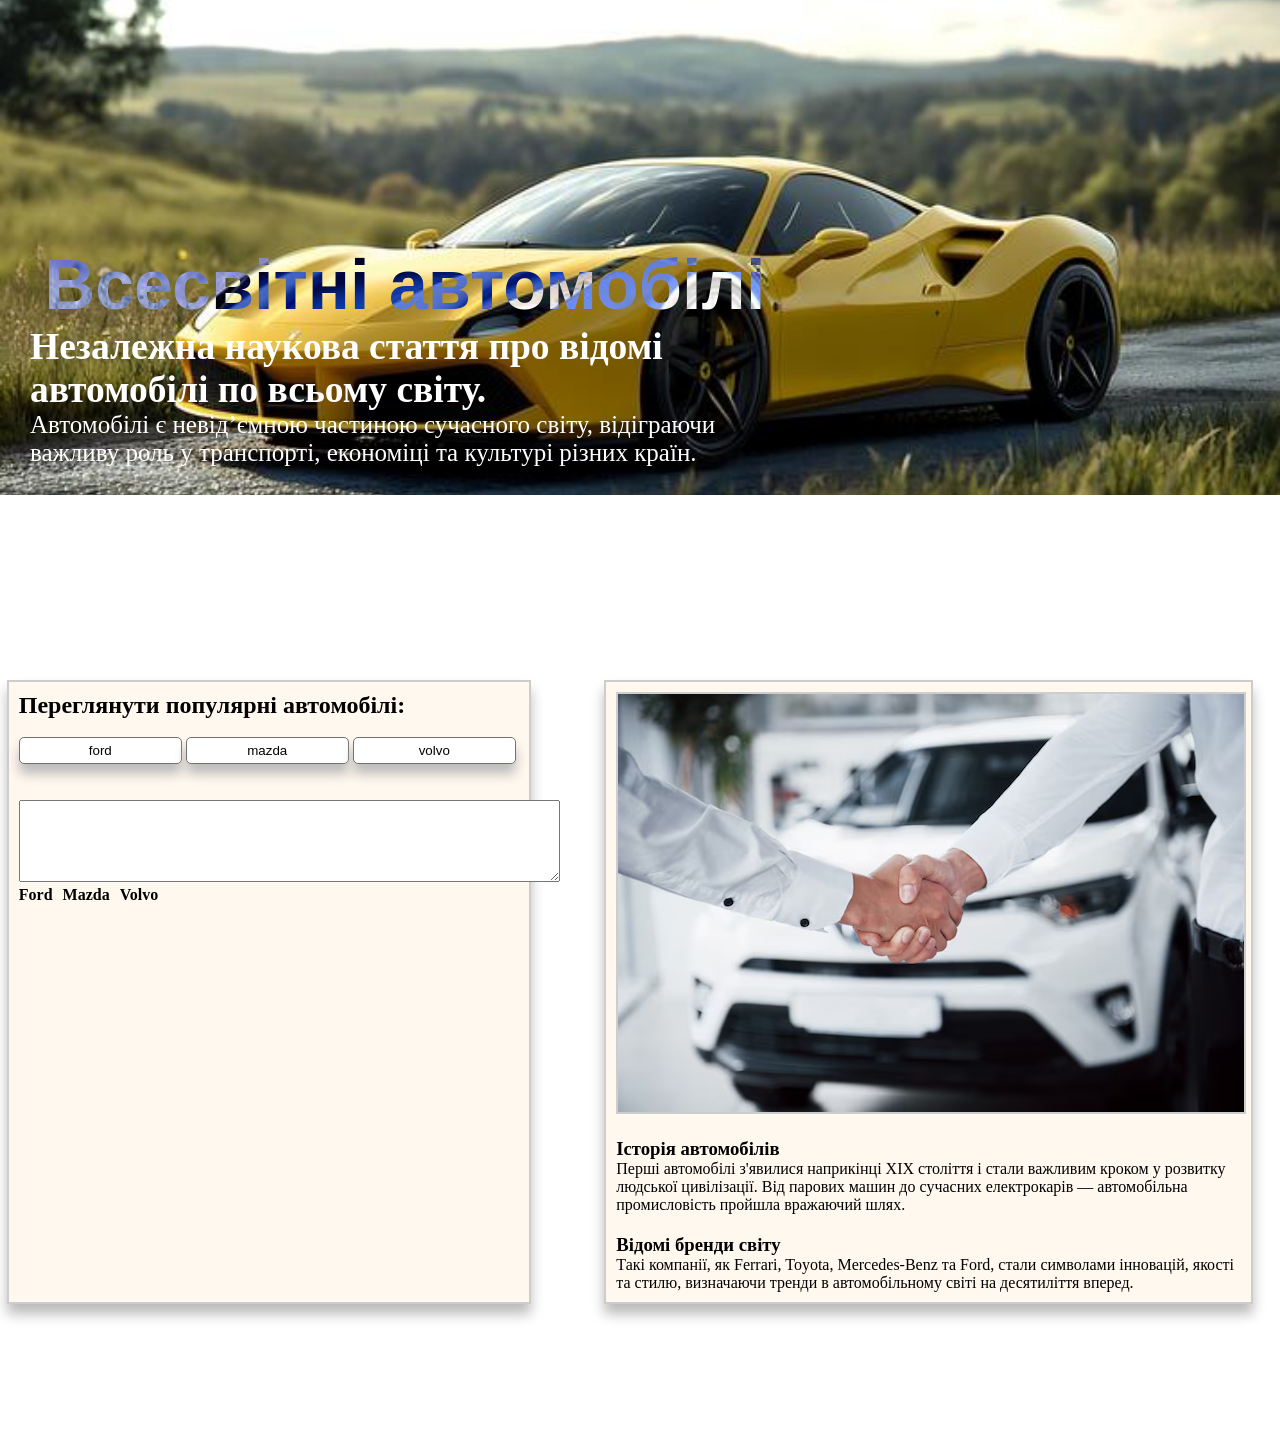
==== index.html @ 02c8e69c "commit" ====
<!DOCTYPE html>
<html>

<head>
    <title>javascript окно</title>
    <link rel="stylesheet" href="style.css">
    <script type="text/javascript" src="script.js"></script>
</head>

<body>
    <header>
        <div class="headerbox">
            <h1>Всесвітні автомобілі</h1>
            <h2 style="color: #fff;">Незалежна наукова стаття про відомі автомобілі по всьому світу.</h2>
            <p style="color: #fff;">Автомобілі є невід’ємною частиною сучасного світу, відіграючи важливу роль у
                транспорті, економіці та
                культурі різних країн.</p>
        </div>
    </header>

    <main>
        <div class="conteiner">
            <div class="left-block">
                <form name="forma13">
                    <h2>Переглянути популярні автомобілі:</h2><br>
                    <input class="formbutton" type="button" value="ford" onclick="openCar('ford')" />
                    <input class="formbutton" type="button" value="mazda" onclick="openCar('mazda')" />
                    <input class="formbutton" type="button" value="volvo" onclick="openCar('volvo')" />
                </form><br><br>

                <form name="forma1">
                    <textarea name="desc" cols="63" rows="4" style="padding: 10px;"></textarea>
                </form>
                <ul class="list">
                    <li onmouseover="schowDesc(forma1, 'Ford — американський бренд,'+' відомий доступними та надійними автомобілями.');"
                        onmouseout="remove(forma1);"><strong>Ford</strong></li>
                    <li onmouseover="schowDesc(forma1, 'Mazda — японський виробник, що поєднує інновації з драйверським задоволенням.');"
                        onmouseout="remove(forma1);"><strong>Mazda</strong></li>
                    <li onmouseover="schowDesc(forma1, 'Volvo — шведський бренд, символ безпеки, якості та скандинавського стилю.');"
                        onmouseout="remove(forma1);"><strong>Volvo</strong></li>
                </ul>
                <script src="script-autos.js"></script>

            </div>

            <div class="right-block">
                <div class="box-img">
                    <img src="./images/image.png" alt="">
                </div>
                <section>
                    <h3>Історія автомобілів</h3>
                    <p>Перші автомобілі з'явилися наприкінці XIX століття і стали важливим кроком у розвитку людської
                        цивілізації. Від парових машин до сучасних електрокарів — автомобільна промисловість пройшла
                        вражаючий шлях.</p>
                </section>
                <section>
                    <h3>Відомі бренди світу</h3>
                    <p>Такі компанії, як Ferrari, Toyota, Mercedes-Benz та Ford, стали символами інновацій, якості та
                        стилю,
                        визначаючи тренди в автомобільному світі на десятиліття вперед.</p>
                </section>
            </div>
        </div>
    </main>
    <footer></footer>
</body>

</html>
---- style.css ----
* {
    margin: 0;
    padding: 0;
}

body {}

header {
    background: url(./images/foto.png);
    width: 100%;
    height: 500px;
    background-size: cover;
    background-repeat: no-repeat;
    background-position: center;
    top: -35px;
    position: relative;
}

.headerbox {
    margin: 30px;
    color: #111;
    /* left: 36px; */
    position: relative;
    width: 750px;
    bottom: -250px;
    font-size: 25px;
}

header h1 {
    color: #ffffff;
    font-family: sans-serif;
    mix-blend-mode: difference;

}

.conteiner {
    display: flex;
    justify-content: space-around;
    left: 0px;
}

.left-block {
    width: 500px;
    height: auto;
    position: relative;
    left: -20px;
    padding: 10px;
    background: #fff8ee;
    border: 2px solid #cdcdcd;
    box-shadow: 0 10px 12px #bcbbbb;
}

.list {
    display: flex;
    list-style: none;
    /* Прибирає кружечки */
    gap: 10px;
    /* Відстань між пунктами */
    padding: 0;
    margin: 0;
}

.right-block {
    width: 625px;
    height: auto;
    padding: 10px;
    background: #fff8ee;
    position: relative;
    border: 2px solid #cdcdcd;
    box-shadow: 0 10px 12px #bcbbbb;
}

.box-img img {
    border: 2px solid #cdcdcd;
}

section {
    width: 635px;
    margin: 20px 20px 0 0;
}

main {
    /* background: #eaeaea; */
    margin: 150px 0 150px 0;
}

.formbutton {
    padding: 5px;
    width: 163px;
    background: #ffffff;
    border: 1px solid #727272;
    border-radius: 5px;
    box-shadow: 0 10px 12px #bcbbbb;
}

.bg-box-0,
.bg-box1,
.bg-box-2 {
    width: 100%;
    height: 400px;
    
}
.bg-box-0,
.bg-box1,
.bg-box-2, h1 {
    text-align: center;
    top: 50%;
    position: relative;
    color: #fff;
    font-size: 70px;
    font-family: Verdana, Geneva, Tahoma, sans-serif;
}
.bg-box-0 {
    background: url(images/ford.png);
    background-position: center;
    background-size: cover;
}
.bg-box1 {
    background: url(images/mazda.png);
    background-position: center;
    background-size: cover;
}
.bg-box-2 {
    background: url(images/volvo.png);
    background-position: center;
    background-size: cover;
}
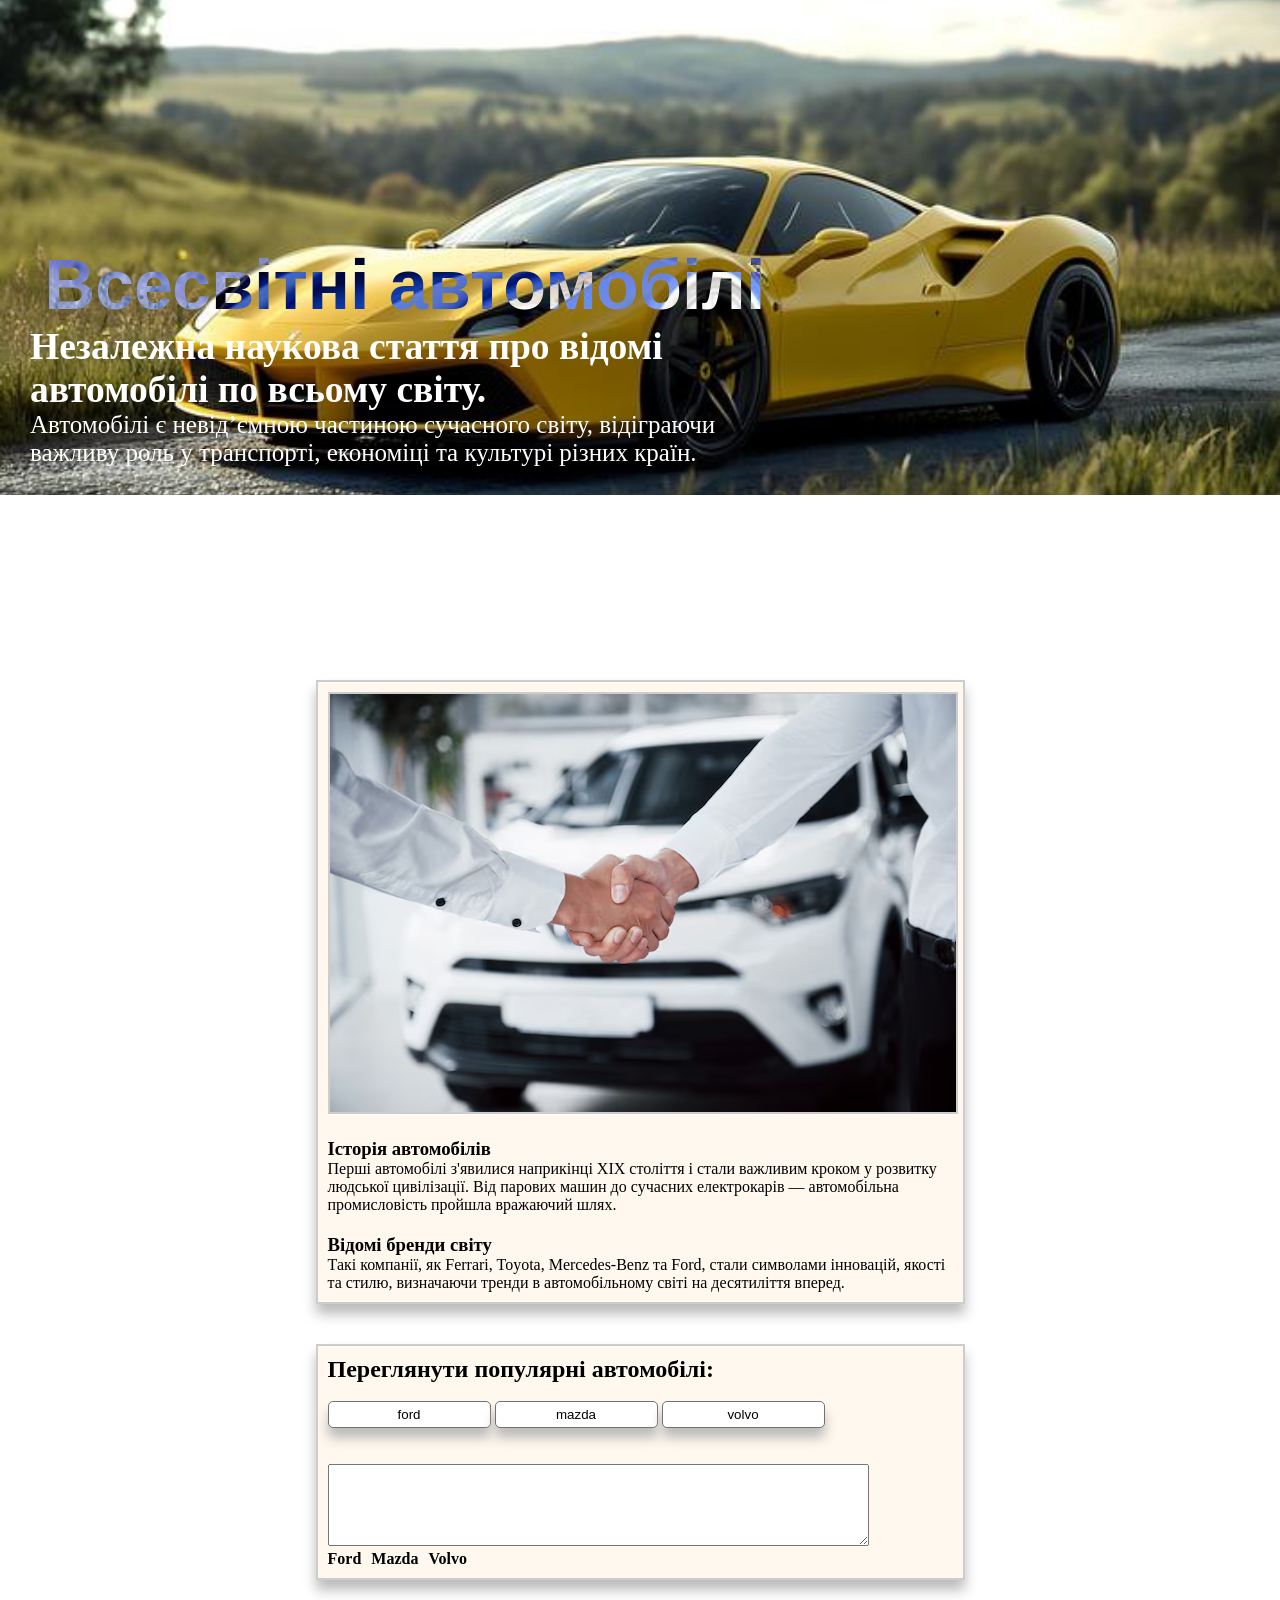
==== commit c9d83601: "newCommit text-auto and photo Volvo" ====
--- a/index.html
+++ b/index.html
@@ -20,28 +20,6 @@
 
     <main>
         <div class="conteiner">
-            <div class="left-block">
-                <form name="forma13">
-                    <h2>Переглянути популярні автомобілі:</h2><br>
-                    <input class="formbutton" type="button" value="ford" onclick="openCar('ford')" />
-                    <input class="formbutton" type="button" value="mazda" onclick="openCar('mazda')" />
-                    <input class="formbutton" type="button" value="volvo" onclick="openCar('volvo')" />
-                </form><br><br>
-
-                <form name="forma1">
-                    <textarea name="desc" cols="63" rows="4" style="padding: 10px;"></textarea>
-                </form>
-                <ul class="list">
-                    <li onmouseover="schowDesc(forma1, 'Ford — американський бренд,'+' відомий доступними та надійними автомобілями.');"
-                        onmouseout="remove(forma1);"><strong>Ford</strong></li>
-                    <li onmouseover="schowDesc(forma1, 'Mazda — японський виробник, що поєднує інновації з драйверським задоволенням.');"
-                        onmouseout="remove(forma1);"><strong>Mazda</strong></li>
-                    <li onmouseover="schowDesc(forma1, 'Volvo — шведський бренд, символ безпеки, якості та скандинавського стилю.');"
-                        onmouseout="remove(forma1);"><strong>Volvo</strong></li>
-                </ul>
-                <script src="script-autos.js"></script>
-
-            </div>
 
             <div class="right-block">
                 <div class="box-img">
@@ -60,6 +38,29 @@
                         визначаючи тренди в автомобільному світі на десятиліття вперед.</p>
                 </section>
             </div>
+
+            <div class="left-block">
+                <form name="forma13">
+                    <h2>Переглянути популярні автомобілі:</h2><br>
+                    <input class="formbutton" type="button" value="ford" onclick="openCar('ford')" />
+                    <input class="formbutton" type="button" value="mazda" onclick="openCar('mazda')" />
+                    <input class="formbutton" type="button" value="volvo" onclick="openCar('volvo')" />
+                </form><br><br>
+
+                <form name="forma1">
+                    <textarea name="desc" cols="63" rows="4" style="padding: 10px;"></textarea>
+                </form>
+                <ul class="list">
+                    <li onmouseover="showDesc(forma1, 'Ford — американський бренд,'+' відомий доступними та надійними автомобілями.');"
+                        onmouseout="remove(forma1);"><strong>Ford</strong></li>
+                    <li onmouseover="showDesc(forma1, 'Mazda — японський виробник, що поєднує інновації з драйверським задоволенням.');"
+                        onmouseout="remove(forma1);"><strong>Mazda</strong></li>
+                    <li onmouseover="showDesc(forma1, 'Volvo — шведський бренд, символ безпеки, якості та скандинавського стилю.');"
+                        onmouseout="remove(forma1);"><strong>Volvo</strong></li>
+                </ul>
+                <script src="script-autos.js"></script>
+
+            </div>
         </div>
     </main>
     <footer></footer>
--- a/style.css
+++ b/style.css
@@ -2,8 +2,6 @@
     margin: 0;
     padding: 0;
 }
-
-body {}
 
 header {
     background: url(./images/foto.png);
@@ -35,15 +33,18 @@
 
 .conteiner {
     display: flex;
+    flex-direction: column;
+    row-gap: 40px;
+    align-items: center;
     justify-content: space-around;
-    left: 0px;
+    /* left: 0px; */
 }
 
 .left-block {
-    width: 500px;
+    width: 625px;
     height: auto;
     position: relative;
-    left: -20px;
+    /* left: -20px; */
     padding: 10px;
     background: #fff8ee;
     border: 2px solid #cdcdcd;
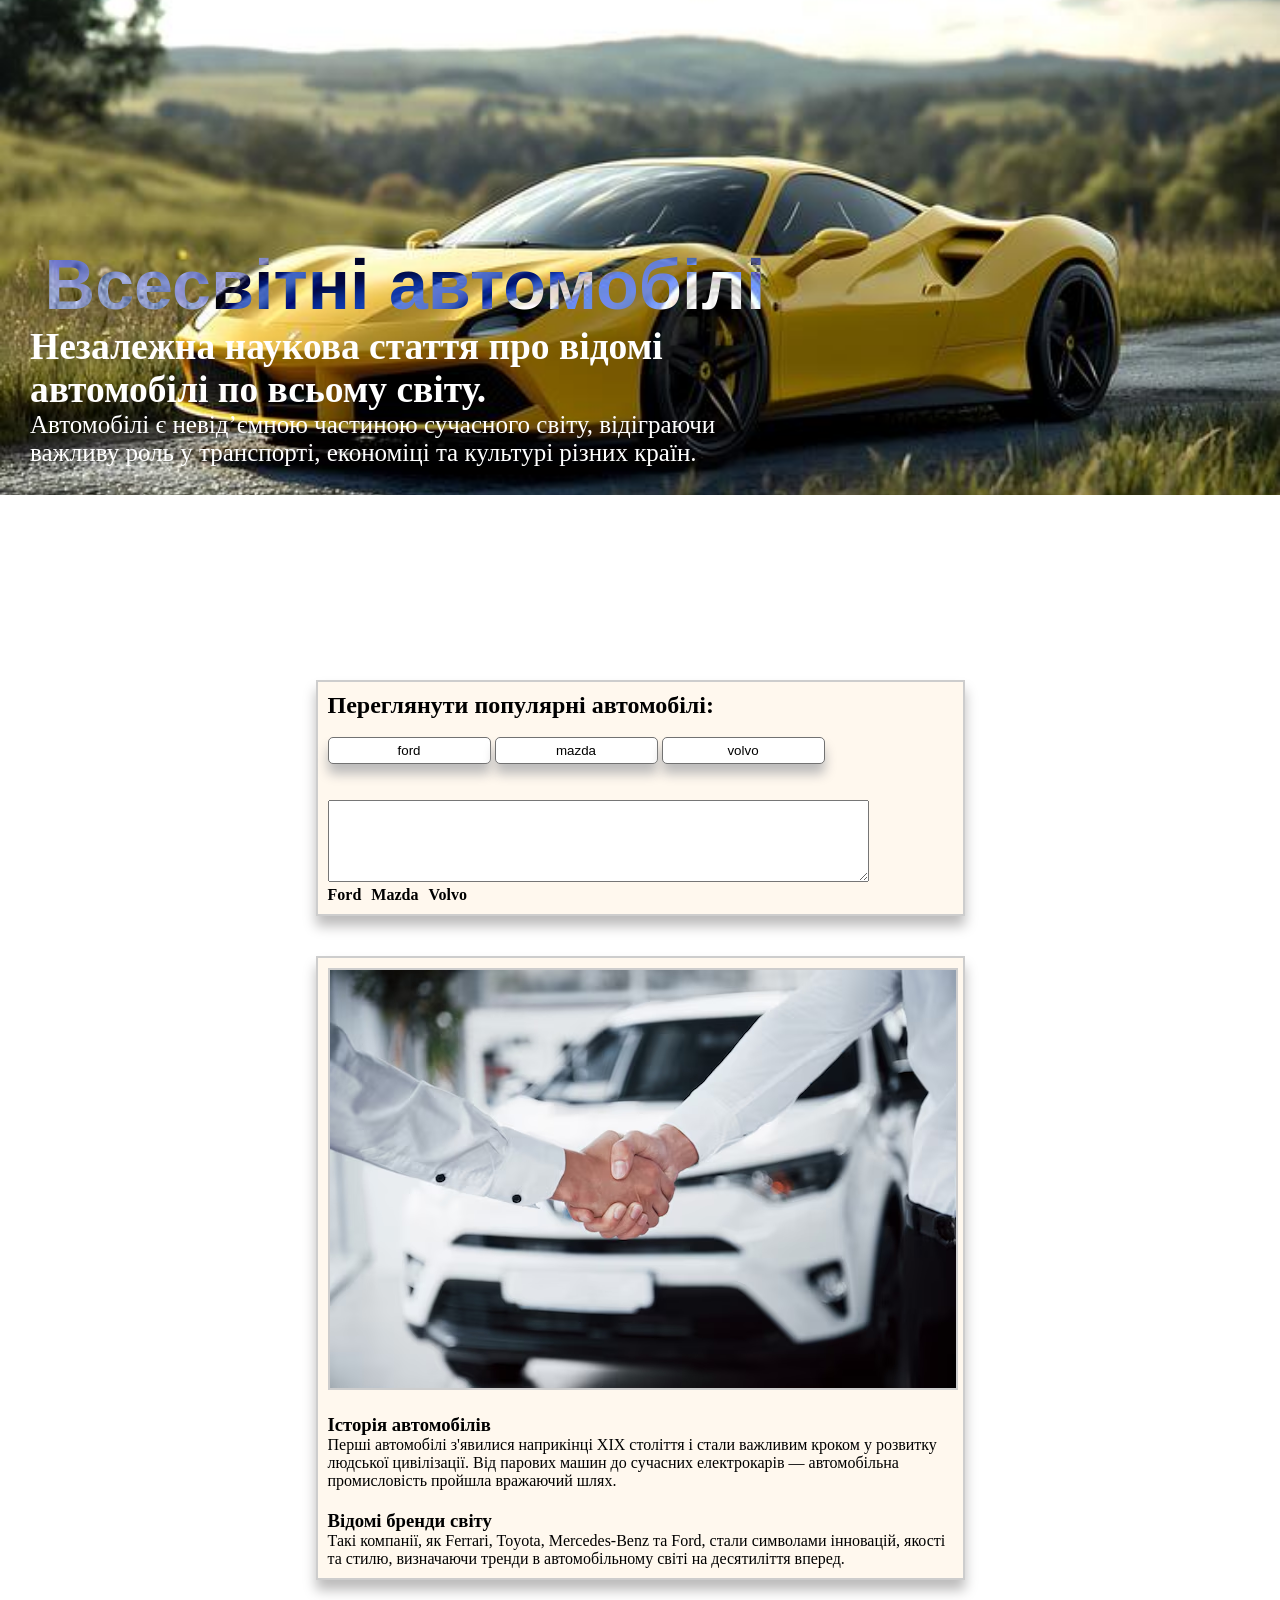
==== commit fad1b1c8: "Commit left-box" ====
--- a/index.html
+++ b/index.html
@@ -21,24 +21,6 @@
     <main>
         <div class="conteiner">
 
-            <div class="right-block">
-                <div class="box-img">
-                    <img src="./images/image.png" alt="">
-                </div>
-                <section>
-                    <h3>Історія автомобілів</h3>
-                    <p>Перші автомобілі з'явилися наприкінці XIX століття і стали важливим кроком у розвитку людської
-                        цивілізації. Від парових машин до сучасних електрокарів — автомобільна промисловість пройшла
-                        вражаючий шлях.</p>
-                </section>
-                <section>
-                    <h3>Відомі бренди світу</h3>
-                    <p>Такі компанії, як Ferrari, Toyota, Mercedes-Benz та Ford, стали символами інновацій, якості та
-                        стилю,
-                        визначаючи тренди в автомобільному світі на десятиліття вперед.</p>
-                </section>
-            </div>
-
             <div class="left-block">
                 <form name="forma13">
                     <h2>Переглянути популярні автомобілі:</h2><br>
@@ -61,6 +43,24 @@
                 <script src="script-autos.js"></script>
 
             </div>
+            <div class="right-block">
+                <div class="box-img">
+                    <img src="./images/image.png" alt="">
+                </div>
+                <section>
+                    <h3>Історія автомобілів</h3>
+                    <p>Перші автомобілі з'явилися наприкінці XIX століття і стали важливим кроком у розвитку людської
+                        цивілізації. Від парових машин до сучасних електрокарів — автомобільна промисловість пройшла
+                        вражаючий шлях.</p>
+                </section>
+                <section>
+                    <h3>Відомі бренди світу</h3>
+                    <p>Такі компанії, як Ferrari, Toyota, Mercedes-Benz та Ford, стали символами інновацій, якості та
+                        стилю,
+                        визначаючи тренди в автомобільному світі на десятиліття вперед.</p>
+                </section>
+            </div>
+
         </div>
     </main>
     <footer></footer>
